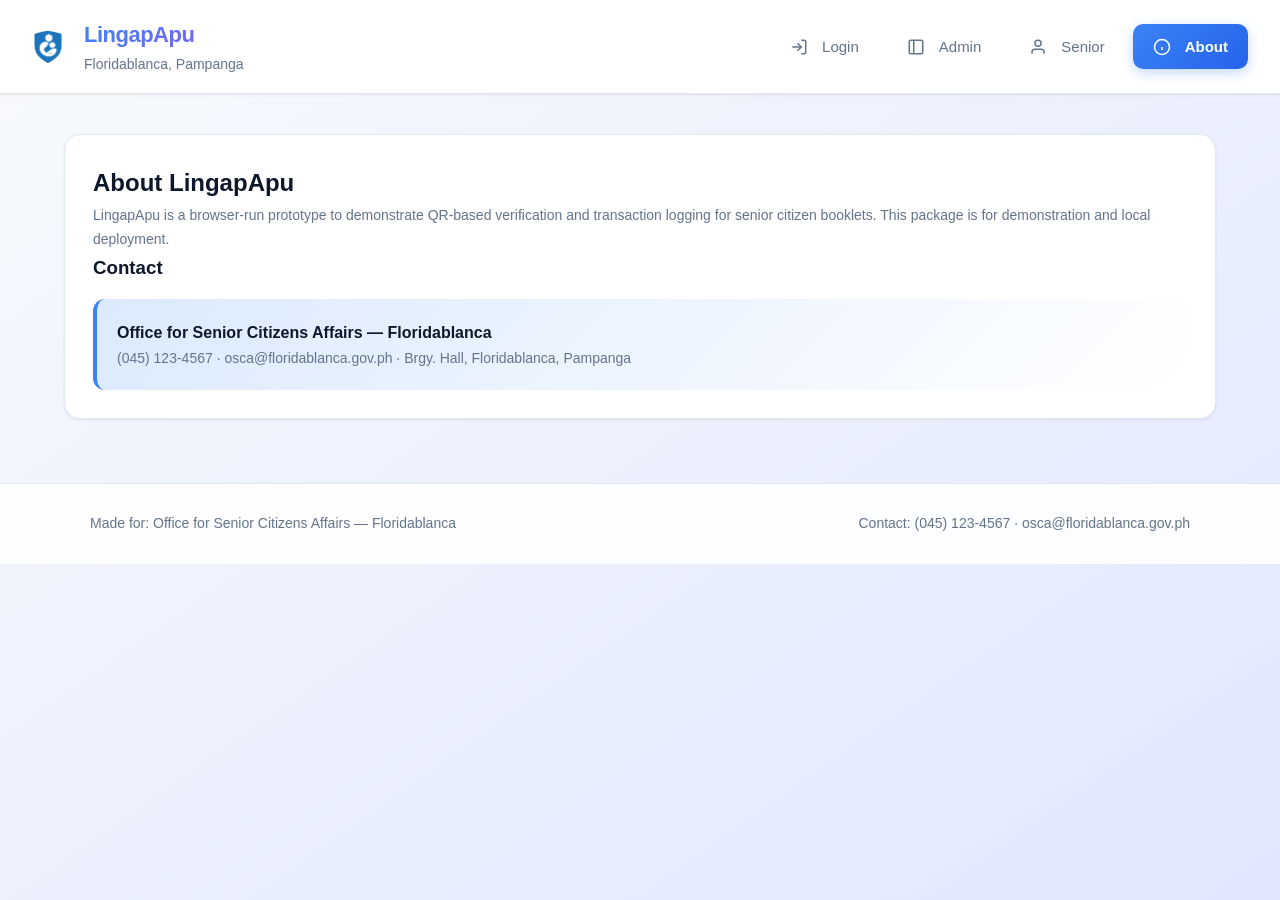
==== about.html @ 83c9991a "web" ====
<!doctype html>
<html lang="en">
<head><meta charset="utf-8"/><meta name="viewport" content="width=device-width,initial-scale=1"/><title>LingapApu — About</title>
<link rel="stylesheet" href="assets/style.css"></head>
<body>
<header class="header">
  <div class="brand">
    <img src="assets/pics/logo.png" alt="LingapApu" style="height:32px;width:auto;margin-right:8px">
    <div>
      <div class="logo">LingapApu</div>
      <div class="small">Floridablanca, Pampanga</div>
    </div>
  </div>
  <button id="navToggle" class="nav-toggle" aria-controls="mainNav" aria-expanded="false" aria-label="Toggle navigation">
    <span class="hamburger" aria-hidden="true"></span>
  </button>
  <div class="nav-overlay" id="navOverlay"></div>
  <nav class="nav" id="mainNav" aria-label="Primary">
    <a href="index.html" class="navlink">
      <svg width="16" height="16" viewBox="0 0 24 24" fill="none" stroke="currentColor" stroke-width="2" style="vertical-align:middle;margin-right:6px">
        <path d="M15 3h4a2 2 0 0 1 2 2v14a2 2 0 0 1-2 2h-4"/><polyline points="10 17 15 12 10 7"/><line x1="15" y1="12" x2="3" y2="12"/>
      </svg>
      Login
    </a>
    <a href="admin.html" class="navlink">
      <svg width="16" height="16" viewBox="0 0 24 24" fill="none" stroke="currentColor" stroke-width="2" style="vertical-align:middle;margin-right:6px">
        <rect x="3" y="3" width="18" height="18" rx="2"/><path d="M9 3v18"/>
      </svg>
      Admin
    </a>
    <a href="senior.html" class="navlink">
      <svg width="16" height="16" viewBox="0 0 24 24" fill="none" stroke="currentColor" stroke-width="2" style="vertical-align:middle;margin-right:6px">
        <path d="M20 21v-2a4 4 0 0 0-4-4H8a4 4 0 0 0-4 4v2"/><circle cx="12" cy="7" r="4"/>
      </svg>
      Senior
    </a>
    <a href="about.html" class="navlink">
      <svg width="16" height="16" viewBox="0 0 24 24" fill="none" stroke="currentColor" stroke-width="2" style="vertical-align:middle;margin-right:6px">
        <circle cx="12" cy="12" r="10"/><line x1="12" y1="16" x2="12" y2="12"/><line x1="12" y1="8" x2="12.01" y2="8"/>
      </svg>
      About
    </a>
  </nav>
</header>
<main class="container">
  <div class="card">
    <h2>About LingapApu</h2>
    <p class="small">LingapApu is a browser-run prototype to demonstrate QR-based verification and transaction logging for senior citizen booklets. This package is for demonstration and local deployment.</p>
    <h3>Contact</h3>
    <div class="contact"><strong>Office for Senior Citizens Affairs — Floridablanca</strong><div class="small">(045) 123-4567 · osca@floridablanca.gov.ph · Brgy. Hall, Floridablanca, Pampanga</div></div>
  </div>
</main>

<footer class="footer">
  <div style="max-width:1100px;margin:0 auto;display:flex;justify-content:space-between;gap:12px;flex-wrap:wrap;align-items:center">
    <div class="small">Made for: Office for Senior Citizens Affairs — Floridablanca</div>
    <div class="small">Contact: (045) 123-4567 · osca@floridablanca.gov.ph</div>
  </div>
</footer>

<script src="assets/script.js"></script>
<script>
  document.addEventListener('DOMContentLoaded', function() {
    function setupNavToggle(){
      const toggle = document.getElementById('navToggle');
      const nav = document.getElementById('mainNav');
      const overlay = document.getElementById('navOverlay');
      if(!toggle || !nav) return;
      
      function closeNav(){
        nav.classList.remove('active');
        if(overlay) overlay.classList.remove('active');
        toggle.setAttribute('aria-expanded','false');
        document.body.style.overflow = '';
      }
      
      function openNav(){
        nav.classList.add('active');
        if(overlay) overlay.classList.add('active');
        toggle.setAttribute('aria-expanded','true');
        document.body.style.overflow = 'hidden';
      }
      
      toggle.addEventListener('click', function(){
        if(nav.classList.contains('active')){
          closeNav();
        } else {
          openNav();
        }
      });
      
      if(overlay){
        overlay.addEventListener('click', closeNav);
      }
      
      nav.querySelectorAll('a').forEach(link => {
        link.addEventListener('click', closeNav);
      });
    }
    
    setupNavToggle();
  });
</script>
</body>
</html>
---- assets/style.css ----
:root{
  --primary:#3b82f6;
  --primary-dark:#2563eb;
  --primary-light:#dbeafe;
  --accent:#8b5cf6;
  --muted:#64748b;
  --bg:#f8fafc;
  --card:#ffffff;
  --text:#0f172a;
  --text-light:#64748b;
  --border:#e2e8f0;
  --radius:16px;
  --shadow: 0 1px 3px rgba(0,0,0,0.08);
  --shadow-lg: 0 20px 25px -5px rgba(0,0,0,0.1);
  font-family: 'Inter', -apple-system, BlinkMacSystemFont, "Segoe UI", Roboto, sans-serif;
}
*{box-sizing:border-box; margin:0; padding:0}
body{
  background: linear-gradient(to bottom right, #f8fafc, #e0e7ff);
  color:var(--text);
  line-height:1.7;
  min-height:100vh;
}
.header{
  background:rgba(255,255,255,0.95);
  border-bottom:1px solid var(--border);
  padding:16px 32px;
  display:flex;
  align-items:center;
  justify-content:space-between;
  position:sticky;
  top:0;
  z-index:100;
  backdrop-filter: blur(20px);
  box-shadow:0 1px 3px rgba(0,0,0,0.08);
}
.brand{display:flex;gap:12px;align-items:center;cursor:pointer;transition:transform 0.2s}
.brand:hover{transform:scale(1.02)}
.logo{
  font-weight:700;
  background: linear-gradient(135deg, var(--primary), var(--accent));
  -webkit-background-clip: text;
  -webkit-text-fill-color: transparent;
  background-clip: text;
  font-size:22px;
  letter-spacing:-0.5px;
}
.nav{
  display:flex;
  align-items:center;
  gap:8px;
}
.nav-header{
  display:none;
}
.navlink{
  color:var(--text-light);
  text-decoration:none;
  font-weight:500;
  padding:10px 20px;
  border-radius:10px;
  transition: all 0.2s ease;
  font-size:15px;
  display:flex;
  align-items:center;
  gap:8px;
  position:relative;
  white-space:nowrap;
}
.navlink svg{
  width:18px;
  height:18px;
  flex-shrink:0;
}
.navlink[data-tab="profile"] {
  margin-left: auto;
}
.navlink:hover,.navlink:focus{
  background:var(--primary-light);
  color:var(--primary);
  outline:none;
}
.navlink.active{
  background:linear-gradient(135deg, var(--primary), var(--primary-dark));
  color:#fff;
  font-weight:600;
  box-shadow:0 4px 12px rgba(59,130,246,0.3);
}
.navlink.active svg{
  stroke:#fff;
}
body{
  background: linear-gradient(to bottom right, #f8fafc, #e0e7ff);
  color:var(--text);
  line-height:1.7;
  min-height:100vh;
  padding-left:0;
}
.nav-toggle{display:none;background:var(--primary-light);border:none;padding:10px;border-radius:10px;cursor:pointer;transition:all 0.2s;z-index:1001;position:relative}
.nav-toggle:hover{background:var(--primary);transform:scale(1.05)}
.nav-toggle:hover .hamburger,.nav-toggle:hover .hamburger::before,.nav-toggle:hover .hamburger::after{background:#fff}
.nav-toggle:focus{outline:2px solid var(--primary);outline-offset:2px}
.hamburger{display:block;width:24px;height:2px;background:var(--primary);position:relative;transition:all 0.3s}
.hamburger::before,.hamburger::after{content:'';position:absolute;left:0;width:24px;height:2px;background:var(--primary);transition:all 0.3s}
.hamburger::before{top:-7px}
.hamburger::after{top:7px}
.nav-toggle[aria-expanded="true"] .hamburger{background:transparent}
.nav-toggle[aria-expanded="true"] .hamburger::before{transform:rotate(45deg);top:0;background:#fff}
.nav-toggle[aria-expanded="true"] .hamburger::after{transform:rotate(-45deg);top:0;background:#fff}
.nav-toggle[aria-expanded="true"]{background:var(--primary)}
.nav-overlay{display:none;position:fixed;inset:0;background:rgba(0,0,0,0.5);z-index:999;backdrop-filter:blur(2px);transition:opacity 0.3s}
.nav-overlay.open,
.nav-overlay.active{display:block;opacity:1}
.container{max-width:1200px;margin:40px auto;padding:0 24px}
.card{
  background:var(--card);
  padding:28px;
  border-radius:var(--radius);
  border:1px solid var(--border);
  box-shadow:var(--shadow);
  transition: all 0.3s ease;
}
.card:hover{
  box-shadow:var(--shadow-lg);
  transform:translateY(-4px);
}
.small{font-size:14px;color:var(--text-light);font-weight:500}
.form-row{display:grid;grid-template-columns:1fr 1fr;gap:20px;margin-top:12px}
.input, input, select, textarea{
  padding:14px 16px;
  border-radius:12px;
  border:2px solid var(--border);
  width:100%;
  font-size:15px;
  transition: all 0.2s ease;
  background:var(--card);
  font-family: inherit;
}
.input:focus, input:focus, select:focus, textarea:focus{
  outline:none;
  border-color:var(--primary);
  box-shadow:0 0 0 4px var(--primary-light);
  transform:translateY(-1px);
}
.btn{
  background:linear-gradient(135deg, var(--primary), var(--primary-dark));
  color:#fff;
  padding:14px 28px;
  border-radius:12px;
  border:none;
  cursor:pointer;
  font-weight:600;
  font-size:15px;
  transition: all 0.2s ease;
  box-shadow:0 4px 12px rgba(59,130,246,0.3);
}
.btn:hover{
  transform:translateY(-2px);
  box-shadow:0 8px 20px rgba(59,130,246,0.4);
}
.btn:active{
  transform:translateY(0);
}
.btn.ghost{
  background:transparent;
  border:2px solid var(--border);
  color:var(--primary);
  box-shadow:none;
}
.btn.ghost:hover{
  background:var(--primary-light);
  border-color:var(--primary);
  box-shadow:none;
}
.grid2{display:grid;grid-template-columns:1fr 1fr;gap:28px}
.table{width:100%;border-collapse:collapse;margin-top:20px}
.table th,.table td{padding:16px 12px;border-bottom:1px solid var(--border);text-align:left}
.table th{font-weight:700;color:var(--text);background:var(--bg);font-size:13px;text-transform:uppercase;letter-spacing:0.8px}
.table tbody tr{transition:all 0.2s ease}
.table tbody tr:hover{background:var(--primary-light);transform:scale(1.005)}
.qr-wrap{display:flex;flex-direction:column;align-items:center;gap:16px}
.footer{
  background:rgba(255,255,255,0.9);
  border-top:1px solid var(--border);
  padding:28px 32px;
  margin-top:64px;
  backdrop-filter:blur(12px);
}
.contact{
  margin-top:16px;
  padding:20px;
  border-radius:12px;
  background:linear-gradient(135deg, var(--primary-light), transparent);
  border-left:4px solid var(--primary);
}
/* Scanner styles */
.scanner-container {
  background: var(--card);
  border-radius: var(--radius);
  overflow: hidden;
  position: relative;
  min-height: 480px;
  border: 1px solid #e9f1ea;
}

.camera-selector {
  padding: 1rem;
}

/* Modal styles */

/* Modal styles */
.modal {
  display: none;
  position: fixed;
  inset: 0; /* top:0; left:0; right:0; bottom:0 */
  z-index: 1000;
}

.modal.active {
  display: flex; /* center children */
  align-items: center;
  justify-content: center;
  padding: 20px; /* breathing room on small screens */
}

/* Prevent background from scrolling when modal is open */
body.modal-open {
  overflow: hidden;
}

.modal-overlay {
  position: absolute;
  inset: 0;
  background-color: rgba(0, 0, 0, 0.5);
  z-index: 1; /* sit behind the modal container */
}

.modal-container {
  position: relative;
  background-color: var(--card);
  width: 90%;
  max-width: 500px;
  margin: 0; /* centered by flex parent */
  border-radius: var(--radius);
  box-shadow: 0 2px 4px rgba(0, 0, 0, 0.1);
  z-index: 2; /* above overlay */
  max-height: calc(100vh - 48px);
  overflow: auto;
}

/* Modal v2 styles */
.modal-v2 {
  position: fixed;
  top: 0;
  left: 0;
  right: 0;
  bottom: 0;
  background: rgba(0, 0, 0, 0.5);
  display: flex;
  align-items: center;
  justify-content: center;
  z-index: 1000;
  padding: 20px;
}

.modal-v2 .modal-container {
  max-width: 720px;
  width: calc(100% - 48px);
  padding: 0;
  overflow: hidden;
}
.modal-animate { transform: translateY(-8px); transition: transform .18s ease, opacity .18s ease; opacity:0; }
.modal.active .modal-animate { transform: translateY(0); opacity:1; }
.modal-body { padding: 16px; background: transparent; }
.transaction-grid { display: grid; grid-template-columns: 1fr 360px; gap: 16px; align-items: start; }
.senior-card { background: var(--bg); border-radius: 8px; padding: 8px; }
.quick-actions .btn.small { padding:6px 8px;font-size:13px }
.modal-footer { padding: 12px 16px; border-top: 1px solid #f0f6f2; display:flex; justify-content:flex-end; }
.modal-header { display:flex; justify-content:space-between; align-items:center; padding:12px 16px; border-bottom:1px solid #f0f6f2 }
.modal-header h3 { margin:0 }

/* Enhanced modal visuals */
.modal-overlay {
  background-color: rgba(0,0,0,0.45);
  transition: opacity .18s ease;
  opacity: 0;
}
.modal.active .modal-overlay { opacity: 1; }

.modal-v2 .modal-container {
  border-radius: 12px;
  overflow: visible;
  background: linear-gradient(180deg, #ffffff 0%, #fbfffb 100%);
  box-shadow: 0 10px 30px rgba(8, 25, 18, 0.12);
}

.modal-header { gap:12px }
.modal-header .small { color: var(--muted); margin-top:4px }

.modal-close { font-size: 22px; line-height:1; padding:6px 10px; border-radius:8px; background:transparent }
.modal-close:hover { background: rgba(0,0,0,0.04); color: var(--text) }

.transaction-grid { align-items:start }
.transaction-grid .col-left, .transaction-grid .col-right { min-width:0 }

.form-group label { display:block; margin-bottom:6px; font-weight:600 }
.input { background: #fff }

.quick-actions { display:flex; gap:8px; flex-wrap:wrap }
.quick-actions .btn.ghost.small { border-radius:999px; padding:6px 10px; font-weight:600 }

.btn.small { font-size:13px }

.modal-footer .btn { min-width:120px }
.modal-footer .btn.ghost { background:transparent; border:1px solid #e6efe3 }
.modal-footer .btn:not(.ghost) { background:var(--primary); box-shadow: 0 6px 18px rgba(12,140,71,0.12) }
.modal-footer .btn:not(.ghost):hover { transform: translateY(-1px) }

/* Responsive: stack columns on small screens */
@media (max-width: 720px) {
  .modal-v2 .modal-container { width: calc(100% - 24px); }
  .transaction-grid { grid-template-columns: 1fr; }
  .transaction-grid .col-right { order: 2 }
  .transaction-grid .col-left { order: 1 }
  .modal-footer { padding: 12px; }
}

/* Success state */
.modal-success { display:none; padding:12px; background: #ecfdf5; color:#065f46; border-radius:8px; margin-bottom:12px; }
.modal-success.show { display:block }

.modal-header { display:flex; justify-content:space-between; align-items:center; padding:12px 16px; }
.modal-content { padding: 1rem; }
.modal-footer { gap: 0.5rem; }

.modal-close {
  background: none;
  border: none;
  font-size: 1.5rem;
  cursor: pointer;
  color: var(--muted);
}

.form-group {
  margin-bottom: 1rem;
}

.input-error {
  color: #b91c1c; /* red-700 */
  font-size: 13px;
  margin-top: 6px;
  min-height: 18px;
}

.senior-info {
  margin-bottom: 1.5rem;
  padding: 1rem;
  background: var(--bg);
  border-radius: var(--radius);
}

.camera-selector select {
  max-width: 300px;
}

.scanner-video {
  width: 100%;
  height: 100%;
  min-height: 360px;
  object-fit: cover;
  background: #000;
  position: absolute;
  top: 0;
  left: 0;
}

.reader-view {
  position: relative;
  width: 100%;
  height: 100%;
  min-height: 360px;
  display: flex;
  align-items: center;
  justify-content: center;
  color: rgba(255,255,255,0.8);
  background: #1a1a1a;
  overflow: hidden;
  aspect-ratio: 4/3;
}

.reader-placeholder {
  text-align: center;
  padding: 2rem;
  color: rgba(255,255,255,0.7);
}

.reader-placeholder svg {
  opacity: 0.5;
  margin: 0 auto;
  width: 64px;
  height: 64px;
  stroke: currentColor;
}

.reader-placeholder p {
  margin: 1rem 0 0;
  font-size: 0.875rem;
}

.scan-overlay {
  position: absolute;
  top: 0;
  left: 0;
  right: 0;
  bottom: 0;
  display: flex;
  align-items: center;
  justify-content: center;
  pointer-events: none;
}

.scan-frame {
  position: absolute;
  width: 280px;
  height: 280px;
  left: 50%;
  top: 50%;
  transform: translate(-50%, -50%);
  box-shadow: 0 0 0 100vmax rgba(0,0,0,0.5);
  border-radius: 16px;
  overflow: hidden;
  z-index: 10;
}

/* Scanner corners animation */
.scan-frame::before,
.scan-frame::after,
.scan-frame > :first-child::before,
.scan-frame > :first-child::after {
  content: '';
  position: absolute;
  width: 32px;
  height: 32px;
  border: 2px solid var(--primary);
  animation: scanCorner 2s linear infinite;
}

.scan-frame::before {
  top: 0;
  left: 0;
  border-right: 0;
  border-bottom: 0;
}

.scan-frame::after {
  top: 0;
  right: 0;
  border-left: 0;
  border-bottom: 0;
}

.scan-frame > :first-child::before {
  bottom: 0;
  left: 0;
  border-right: 0;
  border-top: 0;
}

.scan-frame > :first-child::after {
  bottom: 0;
  right: 0;
  border-left: 0;
  border-top: 0;
}

@keyframes scanCorner {
  0%, 100% { opacity: 1; }
  50% { opacity: 0.5; }
}

.scan-status {
  padding: 1rem;
  background: var(--bg);
  border-top: 1px solid rgba(0,0,0,0.05);
  display: flex;
  align-items: center;
  justify-content: space-between;
  gap: 1rem;
}

.status-message {
  font-size: 0.875rem;
  color: var(--muted);
  min-height: 1.5em;
}

.scan-buttons {
  display: flex;
  gap: 0.5rem;
}

.scan-buttons button {
  display: inline-flex;
  align-items: center;
  gap: 0.5rem;
  min-width: 120px;
  justify-content: center;
}

.scan-buttons button:disabled {
  opacity: 0.6;
  cursor: not-allowed;
}

.scan-buttons button svg {
  width: 16px;
  height: 16px;
  stroke: currentColor;
}

.cam-spinner {
  position: absolute;
  top: 1rem;
  right: 1rem;
  width: 24px;
  height: 24px;
  border: 2px solid rgba(255,255,255,0.2);
  border-top-color: var(--primary);
  border-radius: 50%;
  opacity: 0;
  animation: spin 1s linear infinite;
  transition: opacity 0.2s;
}

.cam-spinner[style*="block"] {
  opacity: 1;
}

.recent-scans {
  max-height: 400px;
  overflow-y: auto;
  padding-right: 0.5rem;
}

.recent-scans::-webkit-scrollbar {
  width: 8px;
}

.recent-scans::-webkit-scrollbar-track {
  background: rgba(0,0,0,0.05);
  border-radius: 4px;
}

.recent-scans::-webkit-scrollbar-thumb {
  background: rgba(0,0,0,0.1);
  border-radius: 4px;
}

.recent-scans::-webkit-scrollbar-thumb:hover {
  background: rgba(0,0,0,0.15);
}

.scan-log {
  padding: 0.75rem;
  background: var(--bg);
  border-radius: var(--radius);
  font-size: 0.875rem;
  color: var(--muted);
  min-height: 3em;
  display: flex;
  align-items: center;
}

/* Recent scan entry animation */
@keyframes slideIn {
  from { transform: translateY(-10px); opacity: 0; }
  to { transform: translateY(0); opacity: 1; }
}

.scan-entry {
  animation: slideIn 0.3s ease-out;
  padding: 0.75rem;
  border-radius: var(--radius);
  background: var(--bg);
  margin-bottom: 0.75rem;
  border: 1px solid rgba(0,0,0,0.05);
  transition: transform 0.2s;
}

.scan-entry:hover {
  transform: translateY(-1px);
}

.scan-entry:last-child {
  margin-bottom: 0;
}

/* Success/Error animations */
.scan-success,
.scan-error {
  position: absolute;
  top: 50%;
  left: 50%;
  transform: translate(-50%, -50%);
  animation: scan-result 0.5s ease-out forwards;
  pointer-events: none;
  z-index: 20;
  display: flex;
  flex-direction: column;
  align-items: center;
  gap: 0.5rem;
  text-align: center;
}

.scan-success {
  color: #10b981;
}

.scan-error {
  color: #f59e0b;
}

.scan-error::after {
  content: 'Already recorded';
  font-size: 14px;
  color: #fff;
  text-shadow: 0 1px 2px rgba(0,0,0,0.2);
}

@keyframes success {
  0% { transform: translate(-50%, -50%) scale(0.8); opacity: 0; }
  50% { transform: translate(-50%, -50%) scale(1.1); opacity: 1; }
  100% { transform: translate(-50%, -50%) scale(1); opacity: 0; }
}

/* Consolidated modal styles (center via flex; avoid duplicate rules) */
.modal {
  display: none;
  position: fixed;
  inset: 0;
  z-index: 1000;
}

.modal.active {
  display: flex;
  align-items: center;
  justify-content: center;
  padding: 20px;
}

.modal-overlay {
  position: absolute;
  inset: 0;
  background: rgba(0, 0, 0, 0.5);
  animation: none;
  z-index: 1;
}

.modal-container {
  position: relative;
  margin: 0;
  background: var(--card);
  border-radius: var(--radius);
  width: 90%;
  max-width: 720px;
  box-shadow: 0 8px 28px rgba(8,25,18,0.12);
  z-index: 2;
  max-height: calc(100vh - 48px);
  overflow: auto;
}

.modal-header {
  display: flex;
  align-items: center;
  justify-content: space-between;
  padding: 1rem;
  border-bottom: 1px solid #e9f1ea;
}

.modal-header h3 {
  margin: 0;
  font-size: 1.25rem;
  color: var(--text);
}

.modal-close {
  background: transparent;
  border: none;
  padding: 0.5rem;
  cursor: pointer;
  color: var(--muted);
  line-height: 0;
  border-radius: var(--radius);
  transition: all 0.2s;
}

.modal-close:hover {
  background: rgba(0, 0, 0, 0.05);
  color: var(--text);
}

.modal-content {
  padding: 1rem;
}

.senior-info {
  padding: 1rem;
  background: var(--bg);
  border-radius: var(--radius);
  border: 1px solid #e9f1ea;
}

.space-y-4 > * + * {
  margin-top: 1rem;
}

.form-buttons {
  display: flex;
  gap: 0.5rem;
  justify-content: flex-end;
  margin-top: 1.5rem;
}

@keyframes fadeIn {
  from { opacity: 0; }
  to { opacity: 1; }
}

@keyframes slideIn {
  from { 
    opacity: 0;
    transform: translate(-50%, -48%);
  }
  to { 
    opacity: 1;
    transform: translate(-50%, -50%);
  }
}

/* Success indicator animation */
@keyframes flash {
  0% { opacity: 0; transform: scale(0.8); }
  50% { opacity: 1; transform: scale(1.1); }
  100% { opacity: 0; transform: scale(1); }
}

.scan-success {
  position: absolute;
  top: 50%;
  left: 50%;
  transform: translate(-50%, -50%);
  color: var(--primary);
  animation: flash 0.6s ease-out;
  pointer-events: none;
}
@keyframes spin{to{transform:rotate(360deg)}}
@keyframes fadeIn{from{opacity:0;transform:translateY(10px)}to{opacity:1;transform:translateY(0)}}
@keyframes slideDown{from{opacity:0;transform:translateY(-10px)}to{opacity:1;transform:translateY(0)}}

@media(max-width:900px){
  body{padding-left:0}
  .grid2{grid-template-columns:1fr}
  .container{padding:0 20px;margin:32px auto}
  .nav-toggle{display:block}
  .nav{
    position:fixed;
    left:0;
    top:0;
    height:100vh;
    width:280px;
    background:linear-gradient(to bottom,#ffffff,#f8fafc);
    border-right:1px solid var(--border);
    padding:0;
    flex-direction:column;
    align-items:stretch;
    gap:0;
    backdrop-filter:blur(20px);
    box-shadow:4px 0 24px rgba(0,0,0,0.12);
    z-index:1000;
    transform:translateX(-100%);
    transition:transform 0.3s cubic-bezier(0.4, 0, 0.2, 1);
    overflow-y:auto;
    overflow-x:hidden;
  }
  .nav.open,
  .nav.active{
    transform:translateX(0);
  }
  .nav-header{
    display:flex;
    align-items:center;
    gap:12px;
    padding:24px 20px;
    background:linear-gradient(135deg,var(--primary),var(--accent));
    border-bottom:none;
    margin-bottom:8px;
    box-shadow:0 2px 8px rgba(0,0,0,0.08);
  }
  .nav-header img{
    width:40px;
    height:40px;
    object-fit:contain;
    background:white;
    padding:4px;
    border-radius:8px;
  }
  .nav-header .logo{
    color:#fff!important;
    -webkit-text-fill-color:#fff!important;
  }
  .navlink{
    padding:14px 20px;
    gap:12px;
    width:100%;
    justify-content:flex-start;
    border-left:3px solid transparent;
    transition:all 0.2s ease;
    margin:2px 0;
  }
  .navlink:hover{
    background:rgba(59,130,246,0.08);
    border-left-color:var(--primary);
  }
  .navlink.active{
    background:linear-gradient(90deg,rgba(59,130,246,0.15),transparent);
    border-left-color:var(--primary);
    font-weight:600;
  }
  .navlink[data-tab="profile"] {
    margin-left: 0;
    margin-top: auto;
  }
  .navlink svg{
    width:20px;
    height:20px;
  }
  .card{padding:24px}
  .tabs{margin:-24px -24px 24px;padding:0 24px;overflow-x:auto;-webkit-overflow-scrolling:touch}
  .tab-btn{padding:12px 16px;font-size:14px;white-space:nowrap}
  .header{padding:16px 20px;gap:12px}
  .brand{flex:1}
  
  /* Dashboard header */
  div[style*="padding:40px"]{padding:24px!important}
  div[style*="font-size:32px"]{font-size:24px!important}
  div[style*="font-size:40px"]{font-size:32px!important}
  div[style*="font-size:28px"]{font-size:24px!important}
  
  /* Stats grid - force single column */
  div[style*="grid-template-columns:repeat(4,1fr)"]{
    grid-template-columns:1fr!important;
  }
  div[style*="grid-template-columns:repeat(auto-fit,minmax(180px,1fr))"]{
    grid-template-columns:1fr!important;
  }
  
  /* Table container */
  div[style*="overflow:auto"]{
    max-height:none!important;
  }
  
  /* Pagination mobile */
  div[style*="display:flex;justify-content:space-between"]:has(#prevPage){
    flex-direction:column;
    gap:16px;
    align-items:stretch;
  }
  div[style*="display:flex;gap:8px"]:has(#prevPage){
    justify-content:center;
    flex-wrap:wrap;
  }
  
  /* Action buttons in flex containers */
  div[style*="display:flex"]:has(button){
    flex-wrap:wrap;
    gap:8px;
  }
  
  /* Tables responsive */
  table{
    display:block;
    overflow-x:auto;
    -webkit-overflow-scrolling:touch;
    font-size:14px;
  }
  table thead{
    display:table-header-group;
  }
  table tbody{
    display:table-row-group;
  }
  table th{
    min-width:100px!important;
    padding:10px 12px!important;
    font-size:13px;
  }
  table td{
    min-width:100px!important;
    padding:10px 12px!important;
    font-size:13px;
  }
  table th:first-child,
  table td:first-child{
    position:sticky;
    left:0;
    background:#fff;
    z-index:2;
    box-shadow:2px 0 4px rgba(0,0,0,0.05);
  }
  table thead th:first-child{
    z-index:3;
  }
  .table{
    width:100%;
    border-collapse:collapse;
  }
  
  /* Forms responsive */
  .form-grid{grid-template-columns:1fr}
  .input-group{margin-bottom:16px}
  
  /* Profile grid - stack on mobile */
  .profile-grid{
    grid-template-columns:1fr!important;
    gap:24px!important;
  }
  .profile-avatar-section{
    text-align:center!important;
  }
  .profile-avatar-section > div:first-child{
    width:150px!important;
    height:150px!important;
    font-size:56px!important;
  }
  .profile-avatar-section h2{
    font-size:20px!important;
  }
  .profile-avatar-section p{
    font-size:14px!important;
  }
  
  /* Buttons responsive */
  .btn-group{flex-direction:column;gap:8px}
  .btn-group button{width:100%}
  .btn{padding:10px 16px;font-size:14px}
  .btn.small{padding:8px 12px;font-size:13px}
  
  /* Stats cards */
  .stats-grid{grid-template-columns:1fr}
  
  /* Modal responsive */
  .modal-content{padding:20px;max-width:95%;margin:20px auto}
  .modal-header{flex-direction:column;align-items:flex-start;gap:12px}
  .modal-v2 .modal-container{width:calc(100% - 24px);max-width:95%;padding:20px}
  
  /* Scanner section */
  .scanner-container{padding:16px}
  #reader{max-width:100%;height:auto;min-height:250px}
  .scan-frame{max-width:100%;height:auto}
  #cameraSelect{width:100%;max-width:100%}
  
  /* Merchant QR Scanner */
  #qr-reader{
    min-height:250px!important;
    max-height:400px!important;
  }
  #qr-video{
    width:100%!important;
    max-height:300px!important;
    object-fit:cover!important;
    border-radius:8px;
  }
  #qr-canvas{
    display:none!important;
  }
  #scan-status{
    font-size:14px!important;
    padding:8px!important;
  }
  
  /* Scanner grid - force single column on mobile */
  .scanner-grid{
    grid-template-columns:1fr!important;
    gap:16px!important;
  }
  
  /* Scanner buttons */
  .scanner-grid .btn{
    font-size:14px!important;
    padding:10px!important;
  }
  
  /* Merchant tables - sticky first column */
  #merchantTransactionsTable th:first-child,
  #merchantTransactionsTable td:first-child{
    position:sticky!important;
    left:0!important;
    background:var(--bg)!important;
    z-index:2!important;
    box-shadow:2px 0 4px rgba(0,0,0,0.1);
  }
  #merchantTransactionsTable thead th:first-child{
    z-index:3!important;
  }
  
  /* Filter grid responsive */
  .filter-grid{
    grid-template-columns:1fr!important;
  }
  
  /* Charts */
  canvas{max-width:100%;height:auto!important}
  
  /* Action buttons */
  .action-buttons{flex-direction:column;gap:8px}
  .action-buttons button{width:100%}
  
  /* Search and filter bars */
  input[type="search"],
  input[type="text"]{
    font-size:16px;
    padding:10px 12px;
  }
  select{
    font-size:16px;
    padding:10px 12px;
  }
  
  /* Benefit cards */
  div[style*="grid-template-columns:repeat(auto-fill,minmax(320px,1fr))"]{
    grid-template-columns:1fr!important;
  }
  
  /* Profile cards and forms */
  .profile-card{margin-bottom:20px}
  textarea{font-size:16px;padding:10px 12px}
  
  /* Transaction lists */
  .transaction-item{padding:12px;margin-bottom:12px}
  
  /* Registration cards */
  .registration-card{margin-bottom:16px}
  #pendingRegistrations{grid-template-columns:1fr!important}
  
  /* Pending count badge */
  div[style*="padding:8px 16px"]{
    padding:6px 12px!important;
    font-size:14px;
  }
  
  /* Benefits tab - force single column */
  div[style*="grid-template-columns:400px 1fr"]{
    grid-template-columns:1fr!important;
  }
  
  /* Icon containers */
  div[style*="width:48px;height:48px"]{
    width:40px!important;
    height:40px!important;
  }
  div[style*="width:40px;height:40px"]{
    width:36px!important;
    height:36px!important;
  }
  
  /* Form rows */
  .form-row{
    flex-direction:column;
    gap:0;
  }
  .form-row .form-group{
    width:100%;
  }
  
  /* Overflow containers */
  .scroll-container{overflow-x:auto;-webkit-overflow-scrolling:touch}
  
  /* Flex containers general */
  div[style*="display:flex"]{
    flex-wrap:wrap!important;
  }
  
  /* Hide less important columns on very small screens */
  @media(max-width:600px){
    /* Hide more table columns on very small screens */
    table th:nth-child(n+6),
    table td:nth-child(n+6){
      display:none;
    }
    
    /* Further reduce font sizes */
    body{font-size:14px}
    h1{font-size:24px!important}
    h2{font-size:20px!important}
    h3{font-size:18px!important}
    
    /* Smaller stat cards */
    div[style*="font-size:40px"],
    div[style*="font-size:32px"]{
      font-size:28px!important;
    }
    div[style*="font-size:24px"]{
      font-size:20px!important;
    }
    
    /* Compact padding */
    .container{padding:12px!important}
    .card{padding:16px!important}
    .modal-content{padding:16px!important}
    
    /* Navigation */
    nav{padding:12px!important}
    .nav-links{gap:8px!important}
    .nav-links a{
      padding:10px!important;
      font-size:14px;
    }
    
    /* Buttons */
    .btn{
      padding:10px 16px!important;
      font-size:14px;
    }
    .btn-icon{
      width:36px!important;
      height:36px!important;
      min-width:36px!important;
    }
    
    /* Forms */
    input,select,textarea{
      padding:10px!important;
      font-size:15px!important;
    }
    label{font-size:14px}
    
    /* Tabs */
    .tabs{
      gap:4px!important;
      padding:8px 12px!important;
      margin:-12px -12px 12px!important;
    }
    .tab{
      padding:8px 12px!important;
      font-size:13px;
    }
    
    /* QR Scanner */
    #qr-reader,#qr-video-container{
      min-height:200px!important;
      max-height:250px!important;
    }
    
    /* Tables */
    table{font-size:12px!important}
    table th,table td{
      padding:8px 6px!important;
      min-width:80px!important;
    }
    table th:first-child,
    table td:first-child{
      min-width:100px!important;
    }
    
    /* Stats grid */
    div[style*="display:grid"]{
      gap:12px!important;
    }
    
    /* Icons */
    div[style*="width:48px;height:48px"]{
      width:36px!important;
      height:36px!important;
      font-size:18px!important;
    }
    div[style*="width:40px;height:40px"],
    div[style*="width:36px;height:36px"]{
      width:32px!important;
      height:32px!important;
      font-size:16px!important;
    }
    
    /* Registration cards */
    .registration-card{
      padding:12px!important;
    }
    
    /* Profile dropdown */
    .profile-dropdown{
      right:0!important;
      left:auto!important;
      min-width:180px;
    }
  }
}

/* Tabs */
.tabs{
  display:flex;
  gap:8px;
  margin:-28px -28px 28px;
  padding:12px 28px;
  background:linear-gradient(to bottom, rgba(248,250,252,0.8), transparent);
  border-bottom:2px solid var(--border);
  backdrop-filter:blur(8px);
}
.tab-btn{
  padding:14px 24px;
  border:none;
  background:none;
  font:inherit;
  color:var(--text-light);
  font-weight:500;
  cursor:pointer;
  position:relative;
  font-size:15px;
  transition: all 0.2s ease;
  border-radius:10px 10px 0 0;
}
.tab-btn:hover{
  color:var(--primary);
  background:var(--primary-light);
}
.tab-btn.active{
  color:var(--primary);
  font-weight:700;
  background:var(--card);
}
.tab-btn.active:after{
  content:'';
  position:absolute;
  bottom:-2px;
  left:20%;
  right:20%;
  height:3px;
  background:linear-gradient(90deg, var(--primary), var(--accent));
  border-radius:3px 3px 0 0;
}
.tab-panel{display:none}
.tab-panel.active{display:block;animation:fadeIn 0.3s ease}

/* Form improvements */
.form-section{margin-bottom:28px}
.form-group{margin-bottom:24px}
.form-label{
  display:block;
  font-weight:600;
  margin-bottom:10px;
  color:var(--text);
  font-size:14px;
  letter-spacing:0.3px;
}
.input-hint{
  display:block;
  font-size:13px;
  color:var(--text-light);
  margin-top:6px;
}

/* Button disabled state */
.btn:disabled{
  opacity:0.5;
  cursor:not-allowed;
  transform:none !important;
  box-shadow:none !important;
}

/* Table improvements */
.table{font-size:14px}
.table th{padding:12px 10px;border-bottom:2px solid #eef6ee;font-weight:600;color:var(--text)}
.table td{padding:12px 10px}
.table tbody tr:hover{background:rgba(12,140,71,0.02)}

/* Transaction badges */
.badge {
  display: inline-block;
  padding: 0.25rem 0.5rem;
  border-radius: 999px;
  font-size: 0.75rem;
  font-weight: 600;
  text-transform: uppercase;
  letter-spacing: 0.05em;
}

.badge.pension {
  background: rgba(12, 140, 71, 0.1);
  color: var(--primary);
}

.badge.medical {
  background: rgba(250, 204, 21, 0.1);
  color: #ca8a04;
}

.badge.transport {
  background: rgba(59, 130, 246, 0.1);
  color: #2563eb;
}

.badge.food {
  background: rgba(239, 68, 68, 0.1);
  color: #dc2626;
}

.badge.other {
  background: rgba(107, 114, 128, 0.1);
  color: #4b5563;
}

/* Table improvements */
.table-container {
  border: 1px solid #e9f1ea;
  border-radius: var(--radius);
  overflow: hidden;
}

.table-container .table {
  margin: 0;
}

.btn.small {
  padding: 0.25rem;
  min-width: unset;
}

/* Utils */
.text-center{text-align:center}
.mb-4{margin-bottom:16px}
.mt-4{margin-top:16px}
.flex{display:flex}
.items-center{align-items:center}
.justify-between{justify-content:space-between}
.gap-2{gap:8px}
.gap-3{gap:12px}
.gap-4{gap:16px}
.w-full{width:100%}

/* Report styles */
.summary-stats {
  display: grid;
  grid-template-columns: repeat(auto-fit, minmax(240px, 1fr));
  gap: 1rem;
  margin-bottom: 2rem;
}

.stat-card {
  background: var(--card);
  padding: 1.5rem;
  border-radius: var(--radius);
  border: 1px solid #e9f1ea;
  text-align: center;
}

.stat-card h4 {
  margin: 0;
  color: var(--muted);
  font-size: 0.875rem;
  font-weight: 600;
}

.stat-card p {
  margin: 0.5rem 0 0;
  font-size: 1.75rem;
  font-weight: 700;
  color: var(--primary);
}

.charts-grid {
  display: grid;
  gap: 1.5rem;
}

.chart-container {
  background: var(--card);
  padding: 1rem;
  border-radius: var(--radius);
  border: 1px solid #e9f1ea;
}

.chart-container h4 {
  margin: 0 0 1rem;
  color: var(--text);
  font-weight: 600;
}
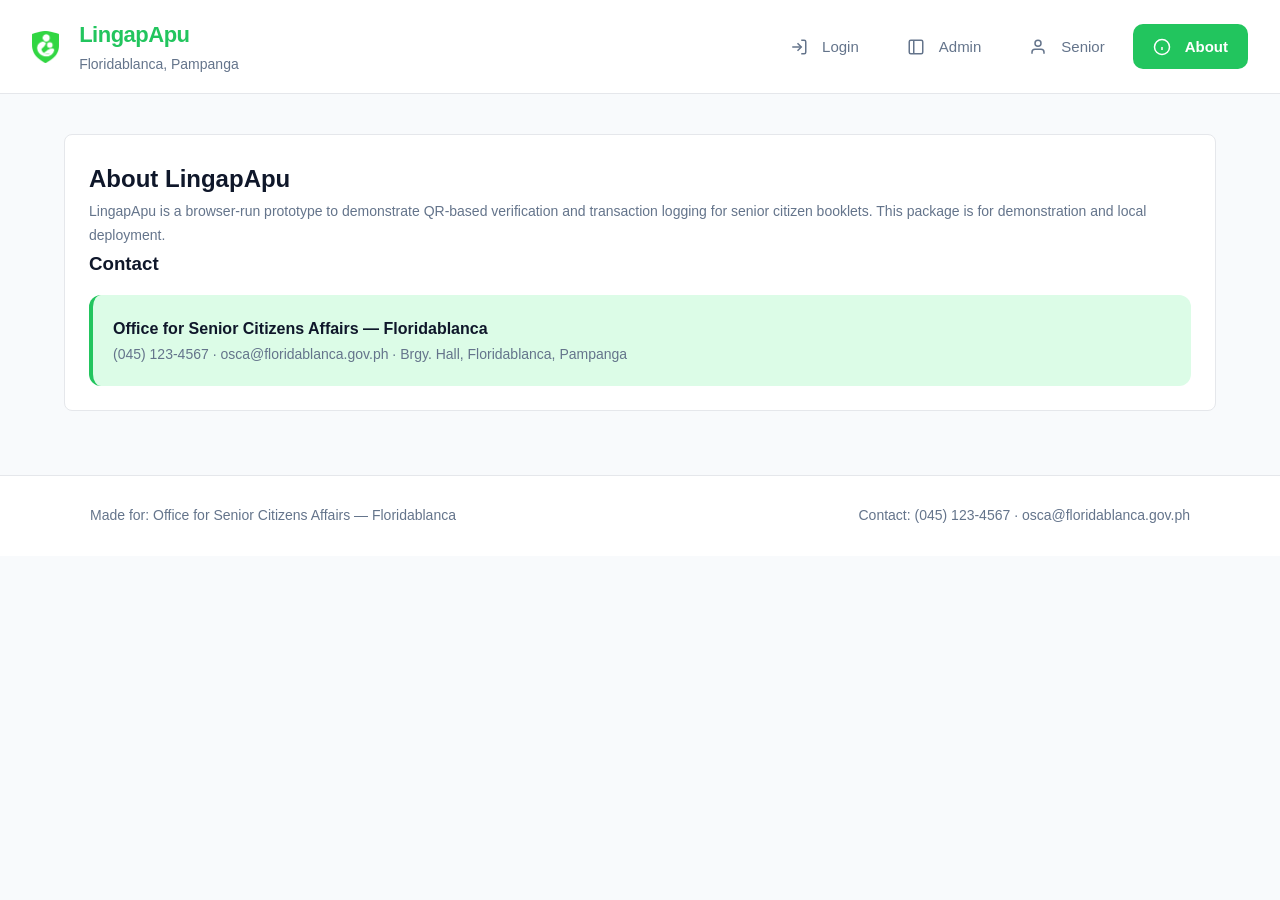
==== commit 84849505: "new update with db" ====
--- a/about.html
+++ b/about.html
@@ -103,3 +103,6 @@
 </script>
 </body>
 </html>
+
+
+
--- a/assets/style.css
+++ b/assets/style.css
@@ -1,28 +1,28 @@
 :root{
-  --primary:#3b82f6;
-  --primary-dark:#2563eb;
-  --primary-light:#dbeafe;
-  --accent:#8b5cf6;
+  --primary:#22c55e;
+  --primary-dark:#16a34a;
+  --primary-light:#dcfce7;
+  --accent:#10b981;
   --muted:#64748b;
   --bg:#f8fafc;
   --card:#ffffff;
   --text:#0f172a;
   --text-light:#64748b;
-  --border:#e2e8f0;
-  --radius:16px;
-  --shadow: 0 1px 3px rgba(0,0,0,0.08);
-  --shadow-lg: 0 20px 25px -5px rgba(0,0,0,0.1);
+  --border:#e5e7eb;
+  --radius:8px;
+  --shadow: none;
+  --shadow-lg: none;
   font-family: 'Inter', -apple-system, BlinkMacSystemFont, "Segoe UI", Roboto, sans-serif;
 }
 *{box-sizing:border-box; margin:0; padding:0}
 body{
-  background: linear-gradient(to bottom right, #f8fafc, #e0e7ff);
+  background: #f8fafc;
   color:var(--text);
   line-height:1.7;
   min-height:100vh;
 }
 .header{
-  background:rgba(255,255,255,0.95);
+  background:#ffffff;
   border-bottom:1px solid var(--border);
   padding:16px 32px;
   display:flex;
@@ -31,14 +31,13 @@
   position:sticky;
   top:0;
   z-index:100;
-  backdrop-filter: blur(20px);
-  box-shadow:0 1px 3px rgba(0,0,0,0.08);
+  box-shadow:none;
 }
 .brand{display:flex;gap:12px;align-items:center;cursor:pointer;transition:transform 0.2s}
 .brand:hover{transform:scale(1.02)}
 .logo{
   font-weight:700;
-  background: linear-gradient(135deg, var(--primary), var(--accent));
+  background: var(--primary);
   -webkit-background-clip: text;
   -webkit-text-fill-color: transparent;
   background-clip: text;
@@ -81,16 +80,15 @@
   outline:none;
 }
 .navlink.active{
-  background:linear-gradient(135deg, var(--primary), var(--primary-dark));
+  background: var(--primary);
   color:#fff;
   font-weight:600;
-  box-shadow:0 4px 12px rgba(59,130,246,0.3);
 }
 .navlink.active svg{
   stroke:#fff;
 }
 body{
-  background: linear-gradient(to bottom right, #f8fafc, #e0e7ff);
+  background: #f8fafc;
   color:var(--text);
   line-height:1.7;
   min-height:100vh;
@@ -114,15 +112,16 @@
 .container{max-width:1200px;margin:40px auto;padding:0 24px}
 .card{
   background:var(--card);
-  padding:28px;
+  padding:24px;
   border-radius:var(--radius);
   border:1px solid var(--border);
-  box-shadow:var(--shadow);
-  transition: all 0.3s ease;
+  box-shadow:none;
+  transition: all 0.2s ease;
 }
 .card:hover{
-  box-shadow:var(--shadow-lg);
-  transform:translateY(-4px);
+  border-color:var(--primary);
+  transform:none;
+  box-shadow:none;
 }
 .small{font-size:14px;color:var(--text-light);font-weight:500}
 .form-row{display:grid;grid-template-columns:1fr 1fr;gap:20px;margin-top:12px}
@@ -139,31 +138,29 @@
 .input:focus, input:focus, select:focus, textarea:focus{
   outline:none;
   border-color:var(--primary);
-  box-shadow:0 0 0 4px var(--primary-light);
-  transform:translateY(-1px);
 }
 .btn{
-  background:linear-gradient(135deg, var(--primary), var(--primary-dark));
+  background: var(--primary);
   color:#fff;
-  padding:14px 28px;
-  border-radius:12px;
+  padding:10px 22px;
+  border-radius:6px;
   border:none;
   cursor:pointer;
   font-weight:600;
-  font-size:15px;
+  font-size:14px;
   transition: all 0.2s ease;
-  box-shadow:0 4px 12px rgba(59,130,246,0.3);
+  box-shadow:none;
 }
 .btn:hover{
-  transform:translateY(-2px);
-  box-shadow:0 8px 20px rgba(59,130,246,0.4);
+  background:#16a34a;
+  transform:none;
 }
 .btn:active{
-  transform:translateY(0);
+  background:#15803d;
 }
 .btn.ghost{
   background:transparent;
-  border:2px solid var(--border);
+  border:1px solid var(--border);
   color:var(--primary);
   box-shadow:none;
 }
@@ -179,6 +176,14 @@
 .table tbody tr{transition:all 0.2s ease}
 .table tbody tr:hover{background:var(--primary-light);transform:scale(1.005)}
 .qr-wrap{display:flex;flex-direction:column;align-items:center;gap:16px}
+#idCardQR{
+  width:80px;
+  height:80px;
+  display:flex;
+  align-items:center;
+  justify-content:center;
+  flex-shrink:0;
+}
 .footer{
   background:rgba(255,255,255,0.9);
   border-top:1px solid var(--border);
@@ -190,7 +195,7 @@
   margin-top:16px;
   padding:20px;
   border-radius:12px;
-  background:linear-gradient(135deg, var(--primary-light), transparent);
+  background: var(--primary-light);
   border-left:4px solid var(--primary);
 }
 /* Scanner styles */
@@ -243,7 +248,7 @@
   max-width: 500px;
   margin: 0; /* centered by flex parent */
   border-radius: var(--radius);
-  box-shadow: 0 2px 4px rgba(0, 0, 0, 0.1);
+  border: 1px solid var(--border);
   z-index: 2; /* above overlay */
   max-height: calc(100vh - 48px);
   overflow: auto;
@@ -291,8 +296,8 @@
 .modal-v2 .modal-container {
   border-radius: 12px;
   overflow: visible;
-  background: linear-gradient(180deg, #ffffff 0%, #fbfffb 100%);
-  box-shadow: 0 10px 30px rgba(8, 25, 18, 0.12);
+  background: #ffffff;
+  border: 1px solid var(--border);
 }
 
 .modal-header { gap:12px }
@@ -314,8 +319,8 @@
 
 .modal-footer .btn { min-width:120px }
 .modal-footer .btn.ghost { background:transparent; border:1px solid #e6efe3 }
-.modal-footer .btn:not(.ghost) { background:var(--primary); box-shadow: 0 6px 18px rgba(12,140,71,0.12) }
-.modal-footer .btn:not(.ghost):hover { transform: translateY(-1px) }
+.modal-footer .btn:not(.ghost) { background:var(--primary); }
+.modal-footer .btn:not(.ghost):hover { background: #16a34a }
 
 /* Responsive: stack columns on small screens */
 @media (max-width: 720px) {
@@ -664,7 +669,7 @@
   border-radius: var(--radius);
   width: 90%;
   max-width: 720px;
-  box-shadow: 0 8px 28px rgba(8,25,18,0.12);
+  border: 1px solid var(--border);
   z-index: 2;
   max-height: calc(100vh - 48px);
   overflow: auto;
@@ -769,14 +774,13 @@
     top:0;
     height:100vh;
     width:280px;
-    background:linear-gradient(to bottom,#ffffff,#f8fafc);
+    background: #ffffff;
     border-right:1px solid var(--border);
     padding:0;
     flex-direction:column;
     align-items:stretch;
     gap:0;
     backdrop-filter:blur(20px);
-    box-shadow:4px 0 24px rgba(0,0,0,0.12);
     z-index:1000;
     transform:translateX(-100%);
     transition:transform 0.3s cubic-bezier(0.4, 0, 0.2, 1);
@@ -792,10 +796,9 @@
     align-items:center;
     gap:12px;
     padding:24px 20px;
-    background:linear-gradient(135deg,var(--primary),var(--accent));
+    background:var(--primary);
     border-bottom:none;
     margin-bottom:8px;
-    box-shadow:0 2px 8px rgba(0,0,0,0.08);
   }
   .nav-header img{
     width:40px;
@@ -804,6 +807,10 @@
     background:white;
     padding:4px;
     border-radius:8px;
+    filter:brightness(0) saturate(100%) invert(50%) sepia(80%) saturate(1000%) hue-rotate(85deg);
+  }
+  .brand img{
+    filter:brightness(0) saturate(100%) invert(50%) sepia(80%) saturate(1000%) hue-rotate(85deg);
   }
   .nav-header .logo{
     color:#fff!important;
@@ -819,11 +826,11 @@
     margin:2px 0;
   }
   .navlink:hover{
-    background:rgba(59,130,246,0.08);
+    background:rgba(34,197,94,0.08);
     border-left-color:var(--primary);
   }
   .navlink.active{
-    background:linear-gradient(90deg,rgba(59,130,246,0.15),transparent);
+    background: transparent;
     border-left-color:var(--primary);
     font-weight:600;
   }
@@ -906,7 +913,6 @@
     left:0;
     background:#fff;
     z-index:2;
-    box-shadow:2px 0 4px rgba(0,0,0,0.05);
   }
   table thead th:first-child{
     z-index:3;
@@ -998,7 +1004,6 @@
     left:0!important;
     background:var(--bg)!important;
     z-index:2!important;
-    box-shadow:2px 0 4px rgba(0,0,0,0.1);
   }
   #merchantTransactionsTable thead th:first-child{
     z-index:3!important;
@@ -1201,7 +1206,7 @@
   gap:8px;
   margin:-28px -28px 28px;
   padding:12px 28px;
-  background:linear-gradient(to bottom, rgba(248,250,252,0.8), transparent);
+  background: rgba(248,250,252,0.5);
   border-bottom:2px solid var(--border);
   backdrop-filter:blur(8px);
 }
@@ -1234,7 +1239,7 @@
   left:20%;
   right:20%;
   height:3px;
-  background:linear-gradient(90deg, var(--primary), var(--accent));
+  background: var(--primary);
   border-radius:3px 3px 0 0;
 }
 .tab-panel{display:none}
@@ -1295,7 +1300,7 @@
 
 .badge.transport {
   background: rgba(59, 130, 246, 0.1);
-  color: #2563eb;
+  color: #16a34a;
 }
 
 .badge.food {
@@ -1383,3 +1388,6 @@
   color: var(--text);
   font-weight: 600;
 }
+
+
+
